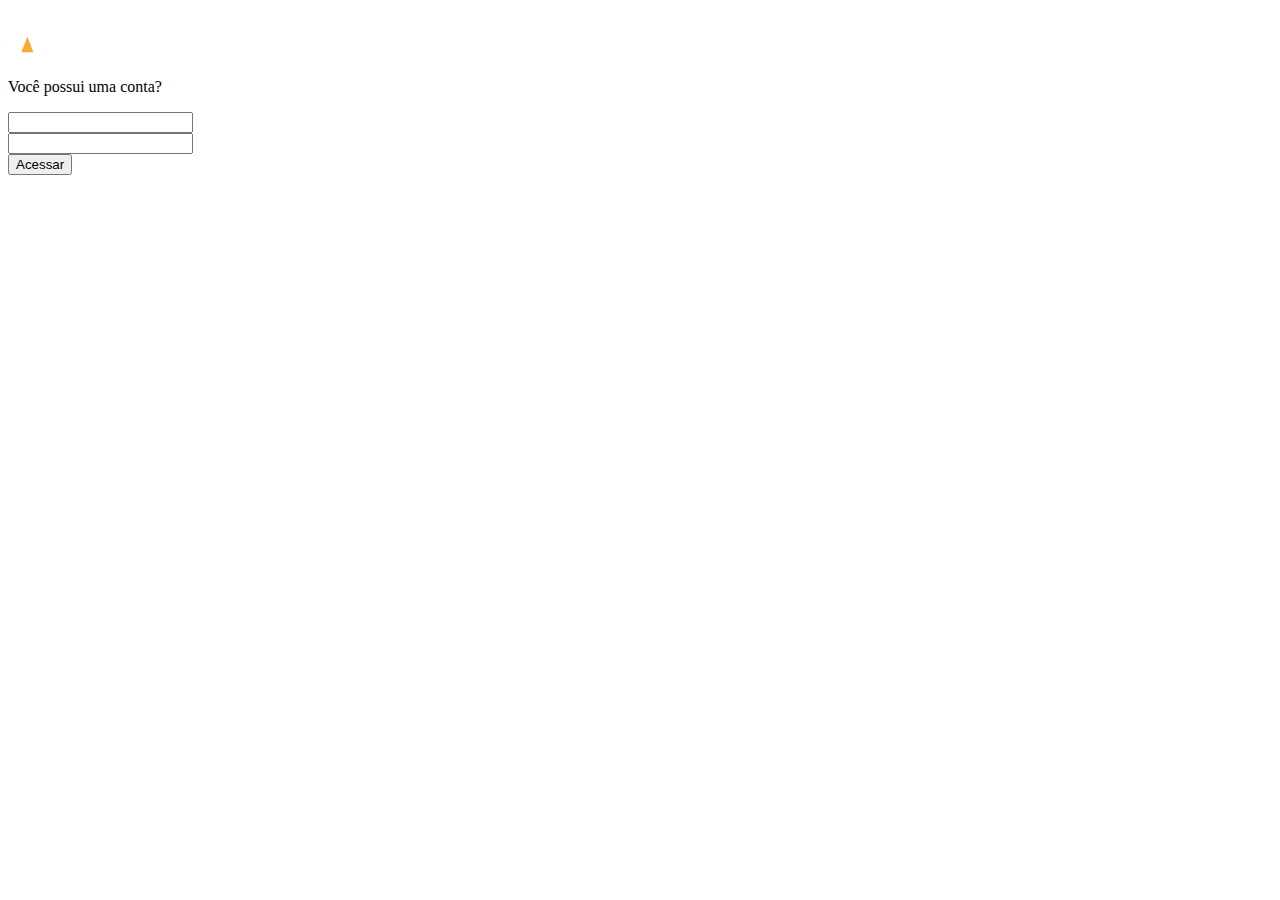
==== login.html @ 0bc860f8 "Adicionado a pagina de login" ====
<!DOCTYPE html>
<html lang="en">
<head>
  <meta charset="UTF-8">
  <meta name="viewport" content="width=device-width, initial-scale=1.0">
  <link rel="stylesheet" href="style.css">
  <link rel="preconnect" href="https://fonts.googleapis.com">
  <link rel="preconnect" href="https://fonts.gstatic.com" crossorigin>
  <link href="https://fonts.googleapis.com/css2?family=Inter&display=swap" rel="stylesheet">
  <link rel="icon" href="/img/favicon-32x32.png" type="image/png">
  <title>Ava-login</title>
</head>
<body>
  <div class="logo">
    <img src="/img/AVA logo.svg" alt="logoAva">
  </div>
  <div class="align">
    <div class="containerLogin">
      <p class="text">Você possui uma conta?</p>
      <div class="inputSection">
        <div class="input">
        <span class="user"><img src="/img/Complete.svg" alt=""></span><input type="email" name="" id="" class="inpt">
      </div>
      <div class="input">
        <span class="user"><img src="/img/password-svgrepo-com 1.svg" alt=""></span><input type="password" name="" id="" class="inpt">
      </div>
        <button type="submit" class="acessar">Acessar</button>
      </div>
  </div>
</div>
</body>
</html>
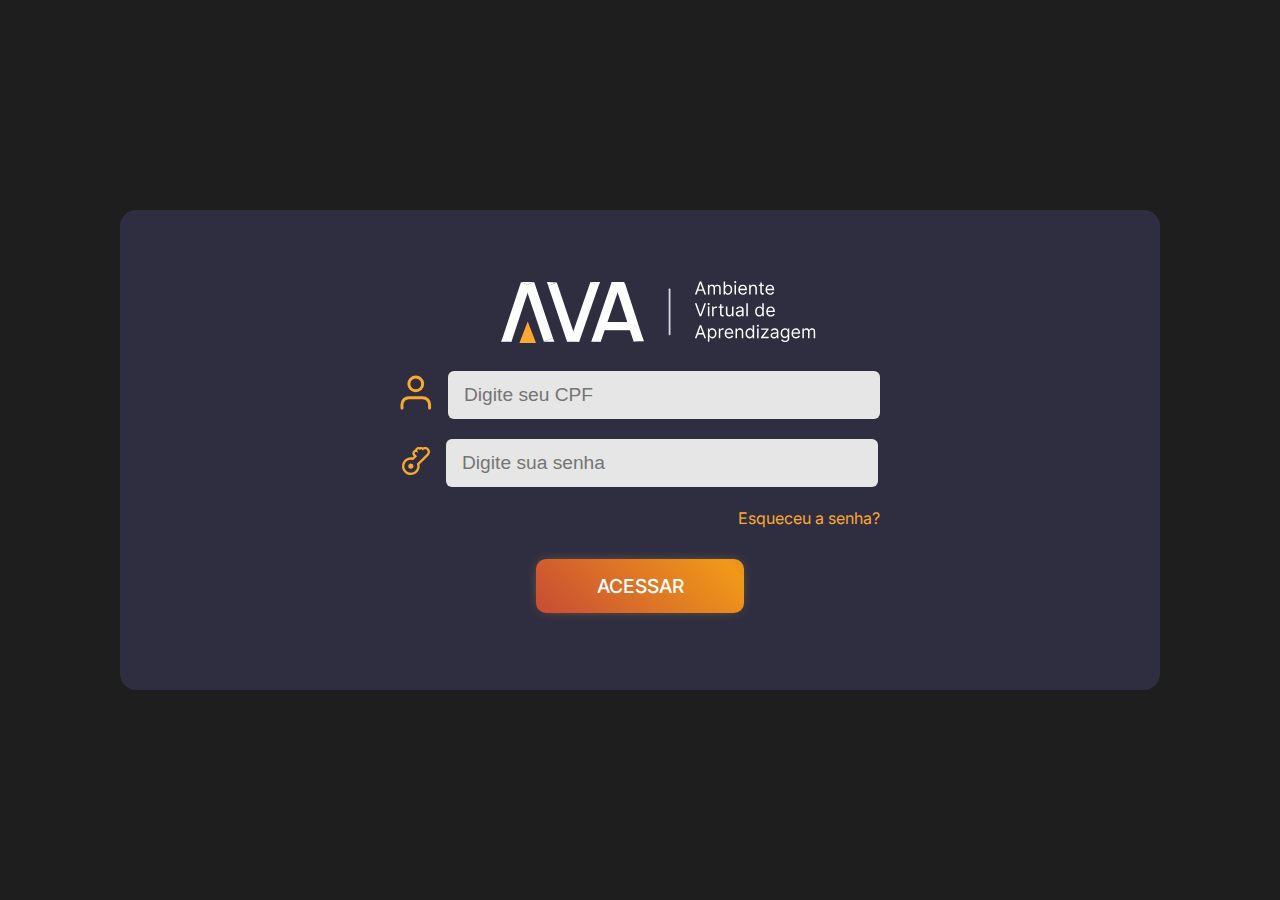
==== commit d2dbb493: "adicionado a nova tela de login sem script" ====
--- a/login.html
+++ b/login.html
@@ -1,32 +1,40 @@
 <!DOCTYPE html>
 <html lang="en">
-<head>
-  <meta charset="UTF-8">
-  <meta name="viewport" content="width=device-width, initial-scale=1.0">
-  <link rel="stylesheet" href="style.css">
-  <link rel="preconnect" href="https://fonts.googleapis.com">
-  <link rel="preconnect" href="https://fonts.gstatic.com" crossorigin>
-  <link href="https://fonts.googleapis.com/css2?family=Inter&display=swap" rel="stylesheet">
-  <link rel="icon" href="/img/favicon-32x32.png" type="image/png">
-  <title>Ava-login</title>
-</head>
-<body>
-  <div class="logo">
-    <img src="/img/AVA logo.svg" alt="logoAva">
-  </div>
-  <div class="align">
-    <div class="containerLogin">
-      <p class="text">Você possui uma conta?</p>
-      <div class="inputSection">
-        <div class="input">
-        <span class="user"><img src="/img/Complete.svg" alt=""></span><input type="email" name="" id="" class="inpt">
+  <head>
+    <meta charset="UTF-8" />
+    <meta name="viewport" content="width=device-width, initial-scale=1.0" />
+    <link rel="stylesheet" href="/css/style.css" />
+    <link rel="preconnect" href="https://fonts.googleapis.com" />
+    <link rel="preconnect" href="https://fonts.gstatic.com" crossorigin />
+    <link
+      href="https://fonts.googleapis.com/css2?family=Inter&display=swap"
+      rel="stylesheet"
+    />
+    <link rel="icon" href="/img/icones/favicon-32x32.png" type="image/png" />
+    <title>Ava-login</title>
+  </head>
+  <body>
+    <div class="align">
+      <div class="containerLogin">
+        <div class="logo">
+          <img src="/img/ambienteVirtualdeAprendizagem.svg" alt="logoAva" class="avalogo" />
+        </div>
+        <div class="inputSection">
+          <div class="input">
+            <span class="user"><img src="/img/icones/Complete.svg" alt="" /></span
+            ><input type="email" name="" id="" class="inpt" placeholder="Digite seu CPF" />
+          </div>
+          <div class="input">
+            <span class="user"
+              ><img src="/img/icones/password-svgrepo-com 1.svg" alt="" /></span
+            ><input type="password" name="" id="" class="inpt" placeholder="Digite sua senha" />
+          </div> 
+          <div class="link">
+              <a href="">Esqueceu a senha?</a>
+            </div>
+          <button type="submit" class="acessar">Acessar</button>
+        </div>
       </div>
-      <div class="input">
-        <span class="user"><img src="/img/password-svgrepo-com 1.svg" alt=""></span><input type="password" name="" id="" class="inpt">
-      </div>
-        <button type="submit" class="acessar">Acessar</button>
-      </div>
-  </div>
-</div>
-</body>
-</html>+    </div>
+  </body>
+</html>
--- a/css/style.css
+++ b/css/style.css
@@ -0,0 +1,218 @@
+*{
+  margin: 0;
+  padding: 0;
+}
+body{
+  background-color: #1E1E1E ;
+}
+.align{
+  display: flex;
+  justify-content: center;
+  align-items: center;
+  height: 100vh;
+}
+.containerLogin{
+  display: flex;
+  justify-content: center;
+  align-items: center;
+  background-color: #2F2E41;
+  border-radius: 16px;
+  width: 90rem;
+  height: 45rem;
+  flex-direction: column;
+}
+.inputSection{
+  display: flex;
+  justify-content: center;
+  align-items: center;
+  gap: 1.3rem;
+  flex-direction: column;
+  height: min-content;
+}
+ .inpt{
+  width: 30rem;
+  height: 3rem;
+  background-color: #E6E6E6;
+  color: #2F2E41;
+  font-size: larger;
+  border-radius: 6px;
+  border: none;
+  padding-left: 1rem;
+} 
+
+.input{
+display: flex;
+justify-content: center;
+align-items: center;
+}
+.logo{
+  display: flex;
+  justify-content: center;
+  align-items: center;
+  margin-bottom: 2%;
+  margin-left: 4%;
+}
+
+.avalogo{
+width: 30rem;
+}
+.link{
+display: flex;
+justify-content: center;
+place-self: end;
+}
+.link>a{
+  color:#FAA831;
+  font-family: 'Inter', sans-serif;
+  text-decoration: none;
+}
+.link>a:hover{
+text-decoration:underline;
+}
+span{
+  margin-right: 1rem; 
+}
+
+.acessar {
+  margin: 10px;
+  padding: 15px 30px;
+  text-align: center;
+  text-transform: uppercase;
+  transition: 0.5s;
+  background-size: 200% auto;
+  color: white;
+  border-radius: 10px;
+  display: flex;
+  justify-content: center;
+  width: 15rem;
+  border: 0px;
+  font-weight: 500;
+  box-shadow: 0px 0px 14px -7px #FAA831;
+  background-image: linear-gradient(45deg, #c74c34 0%, #F09819  51%, #ad3c25  100%);
+  cursor: pointer;
+  user-select: none;
+  touch-action: manipulation;
+  font-size: larger;
+  font-family: 'Inter', sans-serif;
+}
+
+.acessar:hover {
+  background-position: right center;
+  /* change the direction of the change here */
+  color: #fff;
+  text-decoration: none;
+}
+
+.acessar:active {
+  transform: scale(0.95);
+}
+
+@media (max-width: 1280px){
+ .containerLogin{
+  width: 65rem;
+  height: 30rem;
+ }
+ .inpt{
+  width: 26rem;
+ }
+ .acessar{
+  width: 13rem;
+ }
+ .avalogo{
+  width: 20rem;
+ }
+}
+
+@media (max-width: 1024px){
+  .containerLogin{
+    width: 47rem;
+    height: 25rem;
+   }
+   .inpt{
+    width: 26rem;
+    height: 2.5rem;
+   }
+   .acessar{
+    width: 10rem;
+    padding: 0.75rem 0.5rem;    
+    font-size: medium;
+   }
+   .avalogo{
+    width: 16rem;
+    margin-left: 2rem;
+   }
+   .user{
+    height: fit-content;
+   }
+}
+
+@media (max-width: 768px) {
+  .containerLogin{
+    width: 35rem;
+    height: 27rem;
+   }
+   .inpt{
+    width: 15rem;
+    height: 2rem;
+    font-size: small;
+   }
+   .acessar{
+    width: 10rem;
+    padding: 0.75rem 0.5rem;    
+    font-size: medium;
+    margin-top: 1rem;
+   }
+   .avalogo{
+    width: 16rem;
+    margin-left: 2rem;
+   }
+   .user>img{
+    width: 1.6rem;
+    height: 1.5rem;
+   }
+}
+ @media(min-width:360px) and (max-width:500px){
+  .containerLogin{
+    width: 22rem;
+    height: 35rem;
+   }
+   .inpt{
+    width: 14rem;
+    height: 2rem;
+    font-size: small;
+   }
+   .acessar{
+    width: 10rem;
+    padding: 0.8rem 0.5rem;    
+    font-size: 0.9rem;
+    margin-top: 2rem;
+   }
+   .avalogo{
+    width: 14rem;
+    margin-left: 2rem;
+    margin-bottom: 2rem;
+   }
+   .user>img{
+    width: 1rem;
+    height: 1rem;
+   }
+   .link>a{
+    font-size: 0.6rem;
+  }
+  .inputSection{
+    gap: 0.7rem;
+  }
+ }
+
+ @media(max-width:360px){
+  .containerLogin{
+    width: 20rem;
+  }
+  .avalogo{
+    width: 15rem;
+    margin-left: 0.5rem;
+  }
+  .acessar{
+    margin-top: 2rem;
+  }
+ }